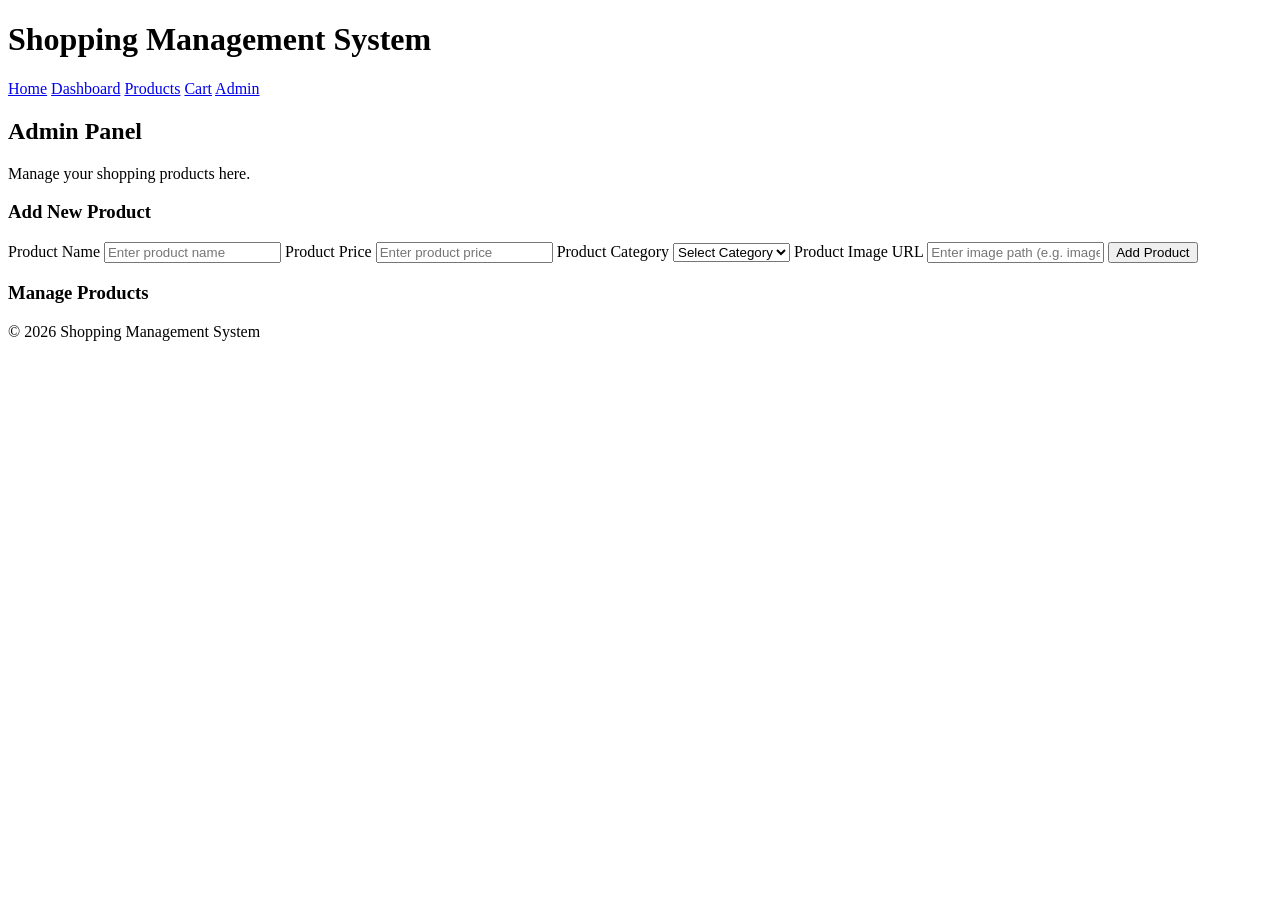
==== admin.html @ de25e0cb "Add admin page" ====
<!DOCTYPE html>
<html lang="en">
<head>
    <meta charset="UTF-8">
    <meta name="viewport" content="width=device-width, initial-scale=1.0">

    <title>Admin Panel</title>

    <link rel="stylesheet" href="style.css">

    <script src="data.js" defer></script>
    <script src="common.js" defer></script>
    <script src="admin.js" defer></script>
</head>

<body>

    <header>
        <h1>Shopping Management System</h1>

        <nav>
            <a href="index.html">Home</a>
            <a href="dashboard.html">Dashboard</a>
            <a href="products.html">Products</a>
            <a href="cart.html">Cart</a>
            <a href="admin.html">Admin</a>
        </nav>
    </header>

    <main class="admin-container">

        <h2>Admin Panel</h2>
        <p>Manage your shopping products here.</p>

        <!-- Add Product Form -->

        <section class="admin-form">

            <h3>Add New Product</h3>

            <form id="productForm">

                <label for="productName">Product Name</label>
                <input type="text" id="productName"
                    placeholder="Enter product name" required>

                <label for="productPrice">Product Price</label>
                <input type="number" id="productPrice"
                    placeholder="Enter product price"
                    min="0.01" step="0.01" required>

                <label for="productCategory">Product Category</label>
                <select id="productCategory" required>
                    <option value="">Select Category</option>
                    <option value="Electronics">Electronics</option>
                    <option value="Clothing">Clothing</option>
                    <option value="Food">Food</option>
                    <option value="Accessories">Accessories</option>
                    <option value="Others">Others</option>
                </select>

                <label for="productImage">Product Image URL</label>
                <input type="text" id="productImage"
    placeholder="Enter image path (e.g. images/faceMask.jpg)">

                <button type="submit" class="add-product-btn">
                    Add Product
                </button>

            </form>

        </section>

        <!-- Product List -->

        <section class="admin-products">

            <h3>Manage Products</h3>

            <div id="adminProductList" class="admin-product-grid">
                <!-- Products will appear here -->
            </div>

        </section>

    </main>

    <footer>
        <p>© 2026 Shopping Management System</p>
    </footer>

</body>
</html>
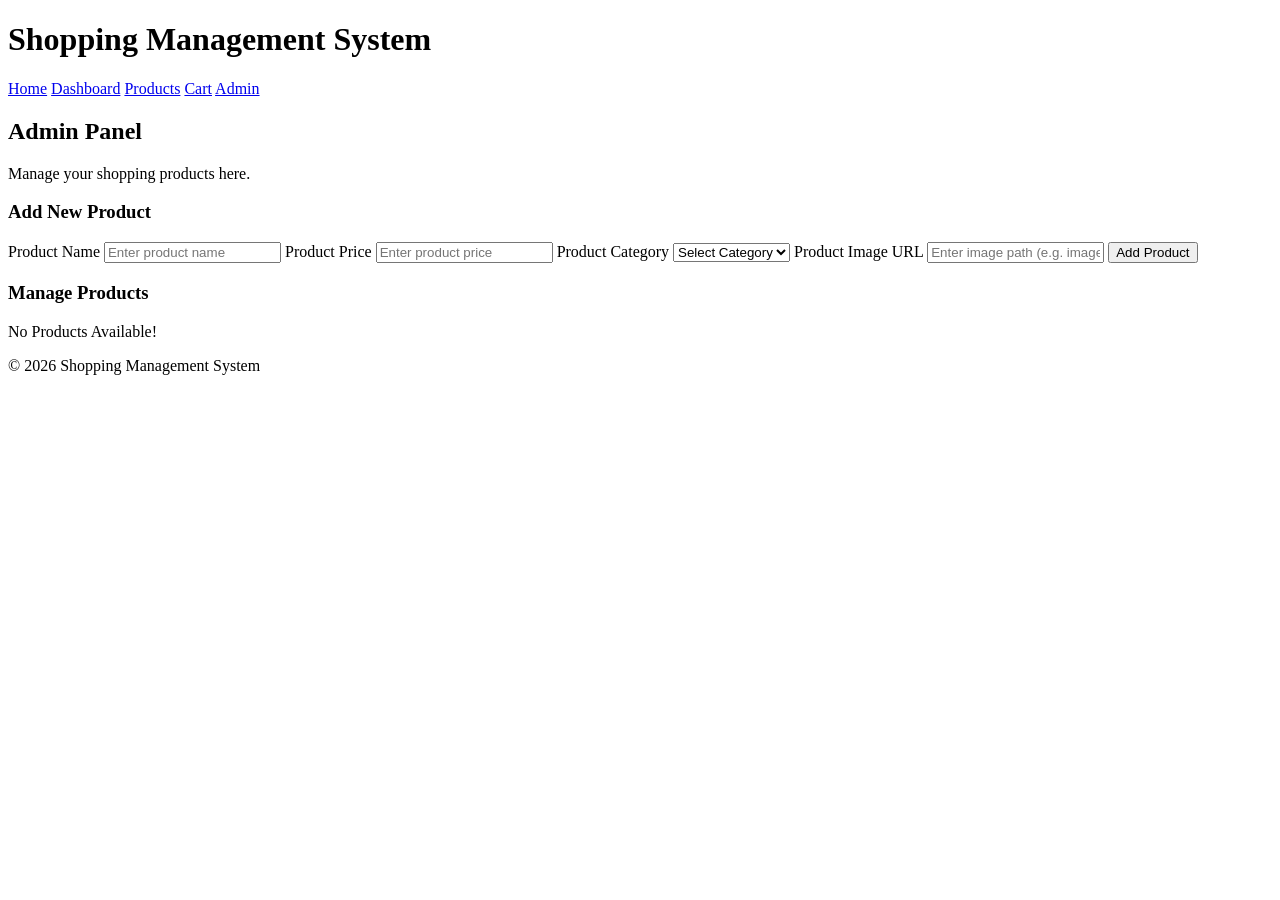
==== commit 8c2e122b: "Updated & Checked Admin Page" ====
--- a/admin.html
+++ b/admin.html
@@ -33,7 +33,7 @@
         <h2>Admin Panel</h2>
         <p>Manage your shopping products here.</p>
 
-        <!-- Add Product Form -->
+        <!-- Add Product Form,, -->
 
         <section class="admin-form">
 
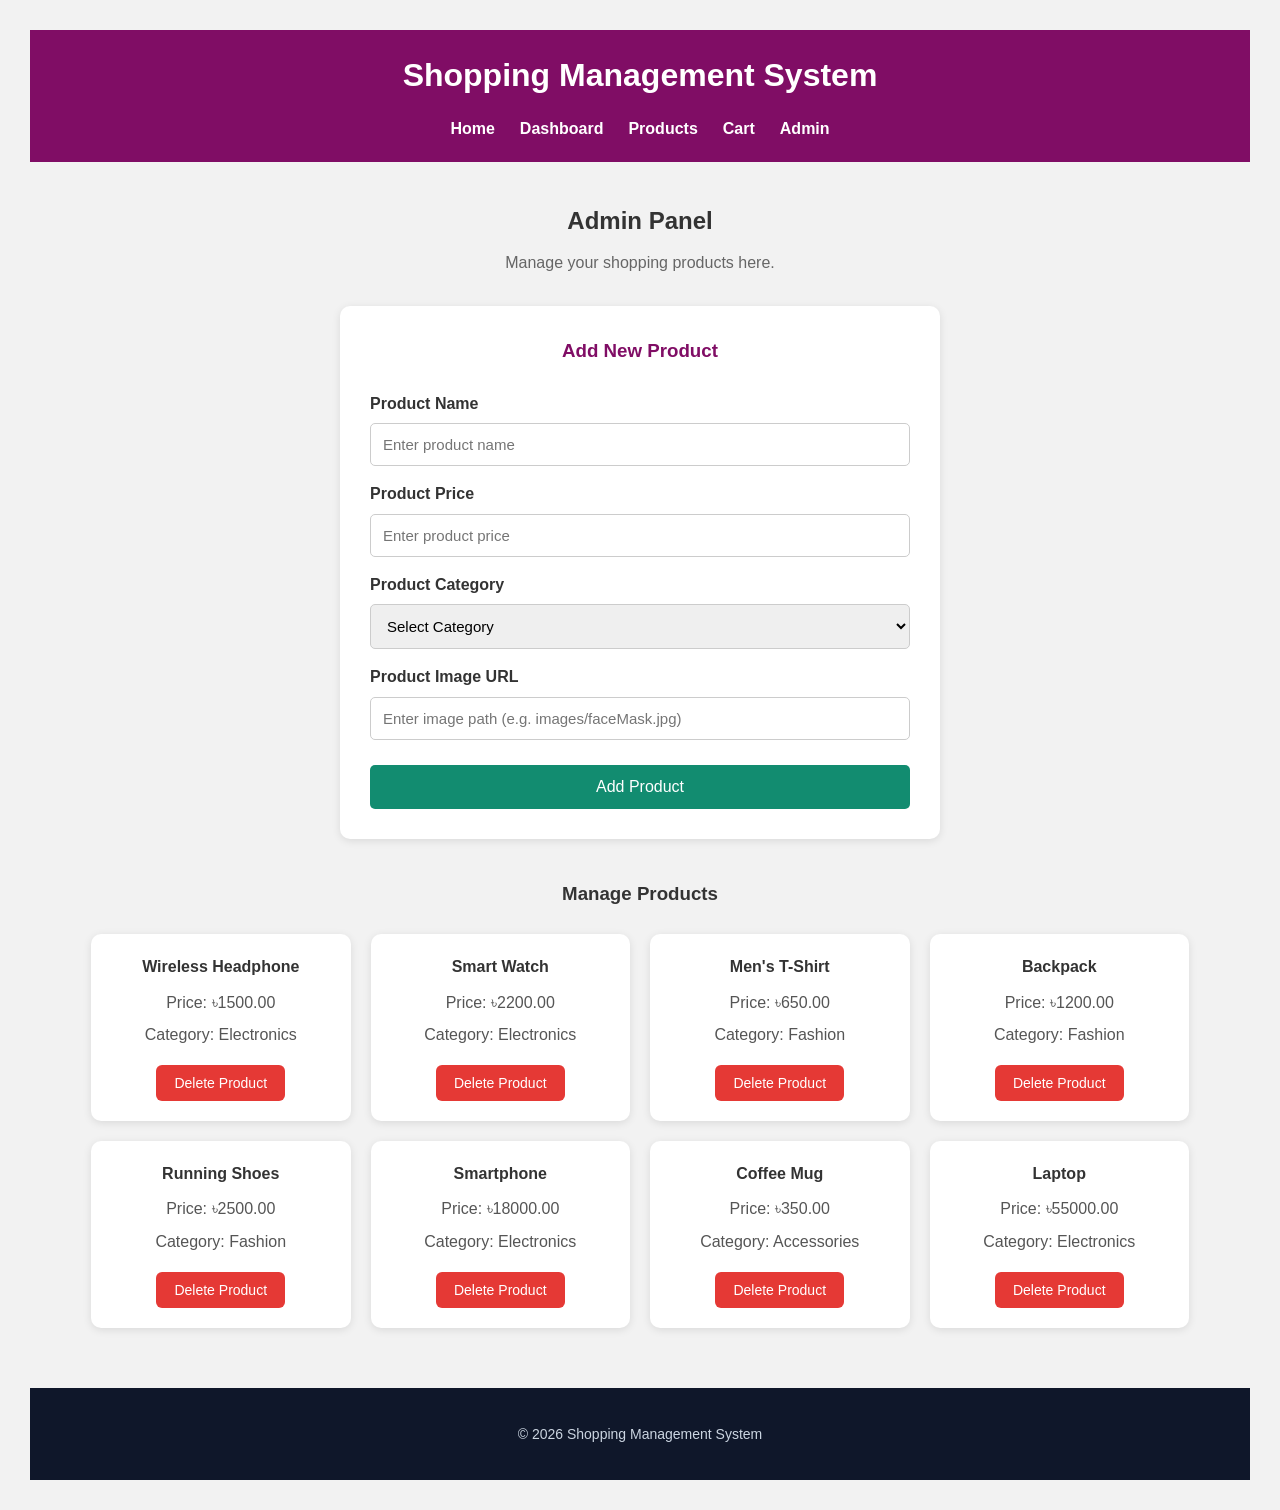
==== commit dc79d170: "Update admin, products, receipt and logout" ====
--- a/admin.html
+++ b/admin.html
@@ -12,6 +12,11 @@
     <script src="data.js" defer></script>
     <script src="common.js" defer></script>
     <script src="admin.js" defer></script>
+    
+    <script src="access.js"></script>
+    <script>
+       checkAdmin();
+</script>  
 </head>
 
 <body>
--- a/style.css
+++ b/style.css
@@ -0,0 +1,1213 @@
+/* all style css */
+
+* {
+    margin: 0;
+    padding: 0;
+    box-sizing: border-box;
+}
+
+body {
+    font-family: Arial, sans-serif;
+    background-color: #f8fafc;
+    color: #1e293b;
+    line-height: 1.6;
+}
+
+a {
+    text-decoration: none;
+    color: inherit;
+}
+
+button {
+    cursor: pointer;
+    font-family: inherit;
+}
+
+
+/* ==============================
+   2. Header Section
+================================ */
+
+.site-header {
+    display: flex;
+    justify-content: space-between;
+    align-items: center;
+    padding: 18px 7%;
+    background-color: white;
+    box-shadow: 0 2px 12px rgba(0, 0, 0, 0.06);
+    position: sticky;
+    top: 0;
+    z-index: 100;
+}
+
+.brand {
+    font-size: 27px;
+    font-weight: bold;
+    color: #2563eb;
+}
+
+.site-header nav {
+    display: flex;
+    align-items: center;
+    gap: 28px;
+}
+
+.site-header nav a {
+    font-size: 15px;
+    font-weight: 600;
+    color: #475569;
+    transition: 0.3s;
+}
+
+.site-header nav a:hover,
+.site-header nav a.active {
+    color: #2563eb;
+}
+
+.cart-count {
+    display: inline-flex;
+    align-items: center;
+    justify-content: center;
+    background-color: #2563eb;
+    color: white;
+    width: 21px;
+    height: 21px;
+    border-radius: 50%;
+    font-size: 12px;
+}
+
+.menu-toggle {
+    display: none;
+    background: none;
+    border: none;
+    font-size: 25px;
+}
+
+
+/* ==============================
+   3. Hero Section
+================================ */
+
+.hero {
+    margin: 35px auto;
+    width: 86%;
+    min-height: 390px;
+    border-radius: 22px;
+    padding: 55px;
+    background: linear-gradient(120deg, #1e40af, #3b82f6);
+    display: flex;
+    justify-content: space-between;
+    align-items: center;
+    color: white;
+    overflow: hidden;
+}
+
+.hero-content {
+    max-width: 550px;
+}
+
+.eyebrow {
+    font-size: 12px;
+    letter-spacing: 2px;
+    font-weight: bold;
+    color: #60a5fa;
+}
+
+.hero .eyebrow {
+    color: #bfdbfe;
+}
+
+.hero h1 {
+    font-size: 45px;
+    line-height: 1.2;
+    margin: 18px 0;
+}
+
+.hero h1 span {
+    color: #bfdbfe;
+}
+
+.hero p {
+    font-size: 16px;
+    color: #dbeafe;
+    margin-bottom: 28px;
+    max-width: 430px;
+}
+
+.btn {
+    display: inline-block;
+    padding: 12px 25px;
+    border-radius: 8px;
+    font-weight: bold;
+    transition: 0.3s;
+}
+
+.btn-light {
+    background-color: white;
+    color: #1d4ed8;
+}
+
+.btn-light:hover {
+    background-color: #dbeafe;
+    transform: translateY(-3px);
+}
+
+.hero-art {
+    text-align: center;
+}
+
+.hero-circle {
+    width: 210px;
+    height: 210px;
+    background-color: rgba(255, 255, 255, 0.18);
+    border: 2px solid rgba(255, 255, 255, 0.3);
+    border-radius: 50%;
+    display: flex;
+    justify-content: center;
+    align-items: center;
+    font-size: 100px;
+}
+
+.floating-tag {
+    margin-top: 15px;
+    background-color: white;
+    color: #1e40af;
+    padding: 9px 15px;
+    border-radius: 20px;
+    font-size: 12px;
+    font-weight: bold;
+}
+
+
+/* ==============================
+   4. Common Section
+================================ */
+
+.section {
+    width: 86%;
+    margin: 65px auto;
+}
+
+.section-heading {
+    display: flex;
+    justify-content: space-between;
+    align-items: center;
+    margin-bottom: 30px;
+}
+
+.section-heading h2 {
+    font-size: 30px;
+    margin-top: 5px;
+}
+
+.text-link {
+    color: #2563eb;
+    font-weight: bold;
+}
+
+
+/* ==============================
+   5. Product Cards
+================================ */
+
+.product-grid {
+    display: grid;
+    grid-template-columns: repeat(4, 1fr);
+    gap: 22px;
+}
+
+.product-card {
+    background-color: white;
+    border-radius: 14px;
+    padding: 18px;
+    border: 1px solid #e2e8f0;
+    transition: 0.3s;
+}
+
+.product-card:hover {
+    transform: translateY(-5px);
+    box-shadow: 0 10px 25px rgba(0, 0, 0, 0.08);
+}
+
+.product-image {
+    height: 150px;
+    background-color: #eff6ff;
+    border-radius: 10px;
+    display: flex;
+    justify-content: center;
+    align-items: center;
+    font-size: 65px;
+    margin-bottom: 15px;
+}
+
+.product-card h3 {
+    font-size: 18px;
+    margin-bottom: 5px;
+}
+
+.product-category {
+    font-size: 13px;
+    color: #64748b;
+}
+
+.product-price {
+    color: #2563eb;
+    font-size: 19px;
+    font-weight: bold;
+    margin: 12px 0;
+}
+
+.add-cart-btn {
+    width: 100%;
+    padding: 10px;
+    border: none;
+    background-color: #2563eb;
+    color: white;
+    border-radius: 7px;
+    font-weight: bold;
+    transition: 0.3s;
+}
+
+.add-cart-btn:hover {
+    background-color: #1d4ed8;
+}
+
+
+/* ==============================
+   6. Benefits Section
+================================ */
+
+.benefits {
+    width: 86%;
+    margin: 65px auto;
+    display: grid;
+    grid-template-columns: repeat(3, 1fr);
+    gap: 25px;
+}
+
+.benefits div {
+    background-color: white;
+    padding: 28px;
+    text-align: center;
+    border-radius: 12px;
+    border: 1px solid #e2e8f0;
+}
+
+.benefits span {
+    font-size: 35px;
+}
+
+.benefits h3 {
+    margin: 12px 0 5px;
+}
+
+.benefits p {
+    font-size: 14px;
+    color: #64748b;
+}
+
+
+/* ==============================
+   7. Footer Section
+================================ */
+
+footer {
+    background-color: #0f172a;
+    color: #cbd5e1;
+    text-align: center;
+    padding: 30px 15px;
+    margin-top: 60px;
+}
+
+footer p {
+    font-size: 14px;
+    margin: 5px;
+}
+
+
+/* ==============================
+   8. Responsive Design
+================================ */
+
+@media (max-width: 900px) {
+
+    .product-grid {
+        grid-template-columns: repeat(2, 1fr);
+    }
+
+    .hero {
+        padding: 35px;
+    }
+
+    .hero h1 {
+        font-size: 35px;
+    }
+
+}
+
+@media (max-width: 600px) {
+
+    .site-header {
+        padding: 15px 5%;
+    }
+
+    .menu-toggle {
+        display: block;
+    }
+
+    .site-header nav {
+        display: none;
+        position: absolute;
+        top: 65px;
+        left: 0;
+        width: 100%;
+        background-color: white;
+        padding: 20px;
+        flex-direction: column;
+        gap: 18px;
+    }
+
+    .site-header nav.show {
+        display: flex;
+    }
+
+    .hero {
+        width: 92%;
+        padding: 30px 20px;
+        flex-direction: column;
+        text-align: center;
+    }
+
+    .hero h1 {
+        font-size: 30px;
+    }
+
+    .hero-art {
+        margin-top: 35px;
+    }
+
+    .hero-circle {
+        width: 150px;
+        height: 150px;
+        font-size: 70px;
+    }
+
+    .section {
+        width: 92%;
+    }
+
+    .section-heading h2 {
+        font-size: 23px;
+    }
+
+    .product-grid {
+        grid-template-columns: 1fr;
+    }
+
+    .benefits {
+        width: 92%;
+        grid-template-columns: 1fr;
+    }
+
+}
+
+
+/* =========================
+   DASHBOARD PAGE
+========================= */
+
+.page-container {
+    width: 90%;
+    max-width: 1200px;
+    margin: 40px auto;
+}
+
+.page-heading {
+    margin-bottom: 35px;
+}
+
+.page-heading h1 {
+    font-size: 36px;
+    margin: 12px 0;
+    color: #25233a;
+}
+
+.page-heading p {
+    color: #777;
+    line-height: 1.6;
+}
+
+
+/* Statistics Cards */
+
+.stats-grid {
+    display: grid;
+    grid-template-columns: repeat(4, 1fr);
+    gap: 20px;
+    margin-bottom: 45px;
+}
+
+.stat-card {
+    background: white;
+    padding: 25px;
+    border-radius: 14px;
+    box-shadow: 0 4px 15px rgba(0, 0, 0, 0.06);
+    border: 1px solid #eee;
+}
+
+.stat-icon {
+    font-size: 32px;
+}
+
+.stat-card h3 {
+    font-size: 16px;
+    color: #777;
+    margin: 15px 0 10px;
+}
+
+.stat-card h2 {
+    font-size: 28px;
+    color: #801965;
+}
+
+
+/* Quick Actions */
+
+.quick-actions {
+    margin: 45px 0;
+}
+
+.quick-actions h2 {
+    margin-bottom: 22px;
+    color: #25233a;
+}
+
+.action-grid {
+    display: grid;
+    grid-template-columns: repeat(3, 1fr);
+    gap: 20px;
+}
+
+.action-card {
+    display: block;
+    text-decoration: none;
+    color: #333;
+    background: white;
+    padding: 25px;
+    border-radius: 14px;
+    border: 1px solid #eee;
+    transition: 0.3s;
+}
+
+.action-card:hover {
+    transform: translateY(-5px);
+    box-shadow: 0 8px 20px rgba(0, 0, 0, 0.08);
+}
+
+.action-card span {
+    font-size: 32px;
+}
+
+.action-card h3 {
+    margin: 15px 0 8px;
+}
+
+.action-card p {
+    color: #777;
+    font-size: 14px;
+}
+
+
+/* Responsive Design */
+
+@media (max-width: 900px) {
+
+    .stats-grid {
+        grid-template-columns: repeat(2, 1fr);
+    }
+
+    .action-grid {
+        grid-template-columns: repeat(2, 1fr);
+    }
+
+}
+
+@media (max-width: 600px) {
+
+    .stats-grid {
+        grid-template-columns: 1fr;
+    }
+
+    .action-grid {
+        grid-template-columns: 1fr;
+    }
+
+    .page-heading h1 {
+        font-size: 28px;
+    }
+
+}
+
+
+/* =========================
+   PRODUCTS PAGE
+========================= */
+
+.product-card img {
+    width: 100%;
+    height: 180px;
+    object-fit: contain;
+    background: #ffffff;
+    padding: 10px;
+    border-radius: 8px;
+}
+
+.product-controls {
+    display: flex;
+    gap: 15px;
+    margin: 30px 0 20px;
+}
+
+.product-controls input,
+.product-controls select {
+    padding: 14px;
+    border: 1px solid #ddd;
+    border-radius: 8px;
+    font-size: 15px;
+    outline: none;
+    background: white;
+}
+
+.product-controls input {
+    flex: 1;
+}
+
+.product-controls input:focus,
+.product-controls select:focus {
+    border-color: #801965;
+}
+
+.product-controls select {
+    width: 220px;
+}
+
+.product-result {
+    margin: 20px 0;
+    color: #777;
+}
+
+.product-result span {
+    color: #801965;
+    font-weight: bold;
+}
+
+.no-products {
+    display: none;
+    text-align: center;
+    color: #777;
+    padding: 35px;
+    font-size: 17px;
+}
+
+
+/* Responsive Products */
+
+@media (max-width: 600px) {
+
+    .product-controls {
+        flex-direction: column;
+    }
+
+    .product-controls select {
+        width: 100%;
+    }
+
+}
+
+
+/* ==============================
+   CART PAGE COMPLETE CSS
+============================== */
+
+/* Header */
+
+header {
+    width: 100%;
+    background: rgb(128, 13, 101);
+    padding: 20px;
+    text-align: center;
+    box-sizing: border-box;
+}
+
+header h1 {
+    color: white;
+    margin-bottom: 15px;
+}
+
+header nav {
+    display: flex;
+    justify-content: center;
+    align-items: center;
+    gap: 25px;
+    flex-wrap: wrap;
+}
+
+header nav a {
+    color: white;
+    text-decoration: none;
+    font-weight: bold;
+}
+
+header nav a:hover {
+    color: #26dfc0;
+}
+
+/* Cart Main Container */
+
+.cart-container {
+    width: 90%;
+    max-width: 1100px;
+    margin: 40px auto;
+    box-sizing: border-box;
+}
+
+.cart-container h2 {
+    text-align: center;
+    margin-bottom: 30px;
+    color: #333;
+}
+
+/* Cart Layout */
+
+.cart-layout {
+    display: grid;
+    grid-template-columns: 2fr 1fr;
+    gap: 25px;
+    align-items: start;
+}
+
+/* Cart Items Section */
+
+.cart-items-section {
+    background: white;
+    padding: 20px;
+    border-radius: 10px;
+    box-shadow: 0 2px 8px rgba(0,0,0,0.1);
+    box-sizing: border-box;
+}
+
+.cart-item {
+    display: flex;
+    justify-content: space-between;
+    align-items: center;
+    gap: 15px;
+    padding: 20px 0;
+    border-bottom: 1px solid #ddd;
+}
+
+.cart-item h3 {
+    color: #333;
+    margin-bottom: 8px;
+}
+
+.cart-item p {
+    color: #555;
+    margin: 5px 0;
+}
+
+/* Quantity Control */
+
+.quantity-control {
+    display: flex;
+    align-items: center;
+    gap: 10px;
+    margin-top: 12px;
+}
+
+.quantity-control button {
+    width: 32px;
+    height: 32px;
+    background: #128c70;
+    color: white;
+    border: none;
+    border-radius: 5px;
+    cursor: pointer;
+    font-size: 18px;
+}
+
+.quantity-control span {
+    font-weight: bold;
+}
+
+/* Remove Button */
+
+.remove-btn {
+    background: #e74c3c;
+    color: white;
+    border: none;
+    padding: 10px 15px;
+    border-radius: 5px;
+    cursor: pointer;
+}
+
+/* Clear Cart */
+
+.clear-btn {
+    background: #e74c3c;
+    color: white;
+    padding: 11px 18px;
+    border: none;
+    border-radius: 5px;
+    cursor: pointer;
+    margin-top: 20px;
+}
+
+/* Order Summary */
+
+.cart-summary {
+    background: white;
+    padding: 25px;
+    border-radius: 10px;
+    height: fit-content;
+    box-shadow: 0 2px 8px rgba(0,0,0,0.1);
+    box-sizing: border-box;
+}
+
+.cart-summary h3 {
+    text-align: center;
+    margin-bottom: 20px;
+    color: #333;
+}
+
+.summary-row {
+    display: flex;
+    justify-content: space-between;
+    margin: 18px 0;
+    padding-bottom: 12px;
+    border-bottom: 1px solid #ddd;
+}
+
+/* Checkout Button */
+
+.checkout-btn {
+    width: 100%;
+    padding: 12px;
+    background: #128c70;
+    color: white;
+    border: none;
+    border-radius: 5px;
+    cursor: pointer;
+    font-size: 15px;
+    margin-top: 15px;
+}
+
+/* Continue Shopping */
+
+.continue-btn {
+    display: block;
+    text-align: center;
+    background: #eee;
+    color: #333;
+    padding: 12px;
+    margin-top: 12px;
+    border-radius: 5px;
+    text-decoration: none;
+}
+
+/* Empty Cart */
+
+.empty-cart {
+    text-align: center;
+    padding: 40px 10px;
+    color: #777;
+}
+
+/* Hover Effects */
+
+.remove-btn:hover,
+.clear-btn:hover,
+.checkout-btn:hover,
+.quantity-control button:hover {
+    opacity: 0.8;
+}
+
+/* Responsive Design */
+
+@media (max-width: 768px) {
+
+    .cart-container {
+        width: 95%;
+    }
+
+    .cart-layout {
+        grid-template-columns: 1fr;
+    }
+
+    .cart-item {
+        flex-wrap: wrap;
+    }
+
+    header nav {
+        gap: 12px;
+    }
+
+}
+
+
+/* =========================
+   ADMIN PAGE CSS
+========================= */
+
+.admin-container {
+    width: 90%;
+    max-width: 1100px;
+    margin: 40px auto;
+}
+
+.admin-container > h2 {
+    text-align: center;
+    color: #333;
+    margin-bottom: 10px;
+}
+
+.admin-container > p {
+    text-align: center;
+    color: #666;
+    margin-bottom: 30px;
+}
+
+/* Admin Form */
+
+.admin-form {
+    background: white;
+    padding: 30px;
+    border-radius: 10px;
+    max-width: 600px;
+    margin: 0 auto 40px;
+    box-shadow: 0 2px 8px rgba(0,0,0,0.1);
+}
+
+.admin-form h3 {
+    text-align: center;
+    margin-bottom: 25px;
+    color: #800d65;
+}
+
+.admin-form label {
+    display: block;
+    margin-top: 15px;
+    margin-bottom: 7px;
+    font-weight: bold;
+    color: #333;
+}
+
+.admin-form input,
+.admin-form select {
+    width: 100%;
+    padding: 12px;
+    border: 1px solid #ccc;
+    border-radius: 5px;
+    box-sizing: border-box;
+    font-size: 15px;
+}
+
+/* Add Product Button */
+
+.add-product-btn {
+    width: 100%;
+    padding: 13px;
+    margin-top: 25px;
+    background: #128c70;
+    color: white;
+    border: none;
+    border-radius: 5px;
+    cursor: pointer;
+    font-size: 16px;
+}
+
+.add-product-btn:hover {
+    background: #0d705a;
+}
+
+/* Product Management */
+
+.admin-products h3 {
+    text-align: center;
+    margin-bottom: 25px;
+    color: #333;
+}
+
+.admin-product-grid {
+    display: grid;
+    grid-template-columns: repeat(auto-fit, minmax(220px, 1fr));
+    gap: 20px;
+}
+
+.admin-product-card {
+    background: white;
+    padding: 20px;
+    border-radius: 10px;
+    text-align: center;
+    box-shadow: 0 2px 8px rgba(0,0,0,0.1);
+}
+
+.admin-product-card img {
+    width: 100%;
+    height: 160px;
+    object-fit: cover;
+    border-radius: 7px;
+    margin-bottom: 12px;
+}
+
+.admin-product-card h4 {
+    color: #333;
+    margin-bottom: 10px;
+}
+
+.admin-product-card p {
+    color: #555;
+    margin: 7px 0;
+}
+
+/* Delete Button */
+
+.delete-product-btn {
+    background: #e74c3c;
+    color: white;
+    padding: 10px 18px;
+    border: none;
+    border-radius: 5px;
+    cursor: pointer;
+    margin-top: 12px;
+}
+
+.delete-product-btn:hover {
+    background: #c0392b;
+}
+
+/* Empty Message */
+
+.no-products {
+    text-align: center;
+    color: #777;
+    padding: 30px;
+}
+
+/* Responsive */
+
+@media (max-width: 768px) {
+
+    .admin-container {
+        width: 95%;
+    }
+
+    .admin-form {
+        padding: 20px;
+    }
+
+    .admin-product-grid {
+        grid-template-columns: 1fr;
+    }
+
+}
+
+/* Product Image Size */
+
+.product-card img,
+.admin-product-card img {
+    width: 100%;
+    height: 180px;
+    object-fit: contain;
+    background: #ffffff;
+    padding: 10px;
+    border-radius: 8px;
+    box-sizing: border-box;
+}
+
+/* Delete Button */
+
+.delete-product-btn {
+    background-color: #e53935;
+    color: white;
+    border: none;
+    padding: 10px 18px;
+    border-radius: 6px;
+    cursor: pointer;
+    margin-top: 10px;
+    font-size: 14px;
+}
+
+.delete-product-btn:hover {
+    background-color: #b71c1c;
+}
+
+/* Receipt */
+
+* {
+    margin: 0;
+    padding: 0;
+    box-sizing: border-box;
+}
+
+body {
+    font-family: Arial, sans-serif;
+    background: #f2f2f2;
+    padding: 30px;
+}
+
+.receipt-container {
+    max-width: 750px;
+    margin: auto;
+    background: white;
+    padding: 35px;
+    border-radius: 10px;
+    box-shadow: 0 0 15px rgba(0, 0, 0, 0.1);
+}
+
+.receipt-header {
+    text-align: center;
+    margin-bottom: 20px;
+}
+
+.receipt-header h1 {
+    color: #800d65;
+    font-size: 30px;
+    margin-bottom: 8px;
+}
+
+.receipt-header p {
+    color: #555;
+    margin: 5px 0;
+}
+
+hr {
+    border: none;
+    border-top: 1px dashed #999;
+    margin: 20px 0;
+}
+
+.receipt-info {
+    line-height: 2;
+    color: #333;
+}
+
+h3 {
+    margin-bottom: 15px;
+    color: #333;
+}
+
+table {
+    width: 100%;
+    border-collapse: collapse;
+    margin-top: 15px;
+}
+
+th {
+    background: #800d65;
+    color: white;
+    padding: 12px 8px;
+    text-align: center;
+}
+
+td {
+    padding: 12px 8px;
+    text-align: center;
+    border-bottom: 1px solid #ddd;
+    color: #333;
+}
+
+.total-section {
+    text-align: right;
+    margin-top: 20px;
+    color: #800d65;
+}
+
+.receipt-footer {
+    text-align: center;
+    margin-top: 35px;
+    line-height: 1.8;
+    color: #555;
+}
+
+.receipt-buttons {
+    display: flex;
+    justify-content: center;
+    gap: 15px;
+    margin-top: 25px;
+}
+
+.receipt-buttons button {
+    padding: 12px 20px;
+    border: none;
+    border-radius: 5px;
+    background: #800d65;
+    color: white;
+    cursor: pointer;
+    font-size: 15px;
+}
+
+.receipt-buttons button:hover {
+    background: #5c0949;
+}
+
+@media print {
+    body {
+        background: white;
+        padding: 0;
+    }
+
+    .receipt-container {
+        box-shadow: none;
+        max-width: 100%;
+        border-radius: 0;
+    }
+
+    .receipt-buttons {
+        display: none;
+    }
+}
+
+@media (max-width: 600px) {
+    body {
+        padding: 10px;
+    }
+
+    .receipt-container {
+        padding: 15px;
+    }
+
+    .receipt-header h1 {
+        font-size: 24px;
+    }
+
+    th, td {
+        padding: 8px 4px;
+        font-size: 12px;
+    }
+
+    .receipt-buttons {
+        flex-direction: column;
+    }
+}
+
+/* all the css are checked */
+/*again checked*/
+
+
+/* Exit Button - Same as Navigation Links */
+#mainNav button {
+    background: none;
+    color: inherit;
+    border: none;
+    padding: 0;
+    font-size: inherit;
+    font-family: inherit;
+    cursor: pointer;
+    margin-left: 0;
+}
+
+#mainNav button:hover {
+    color: #e74c3c;
+}
+
+
